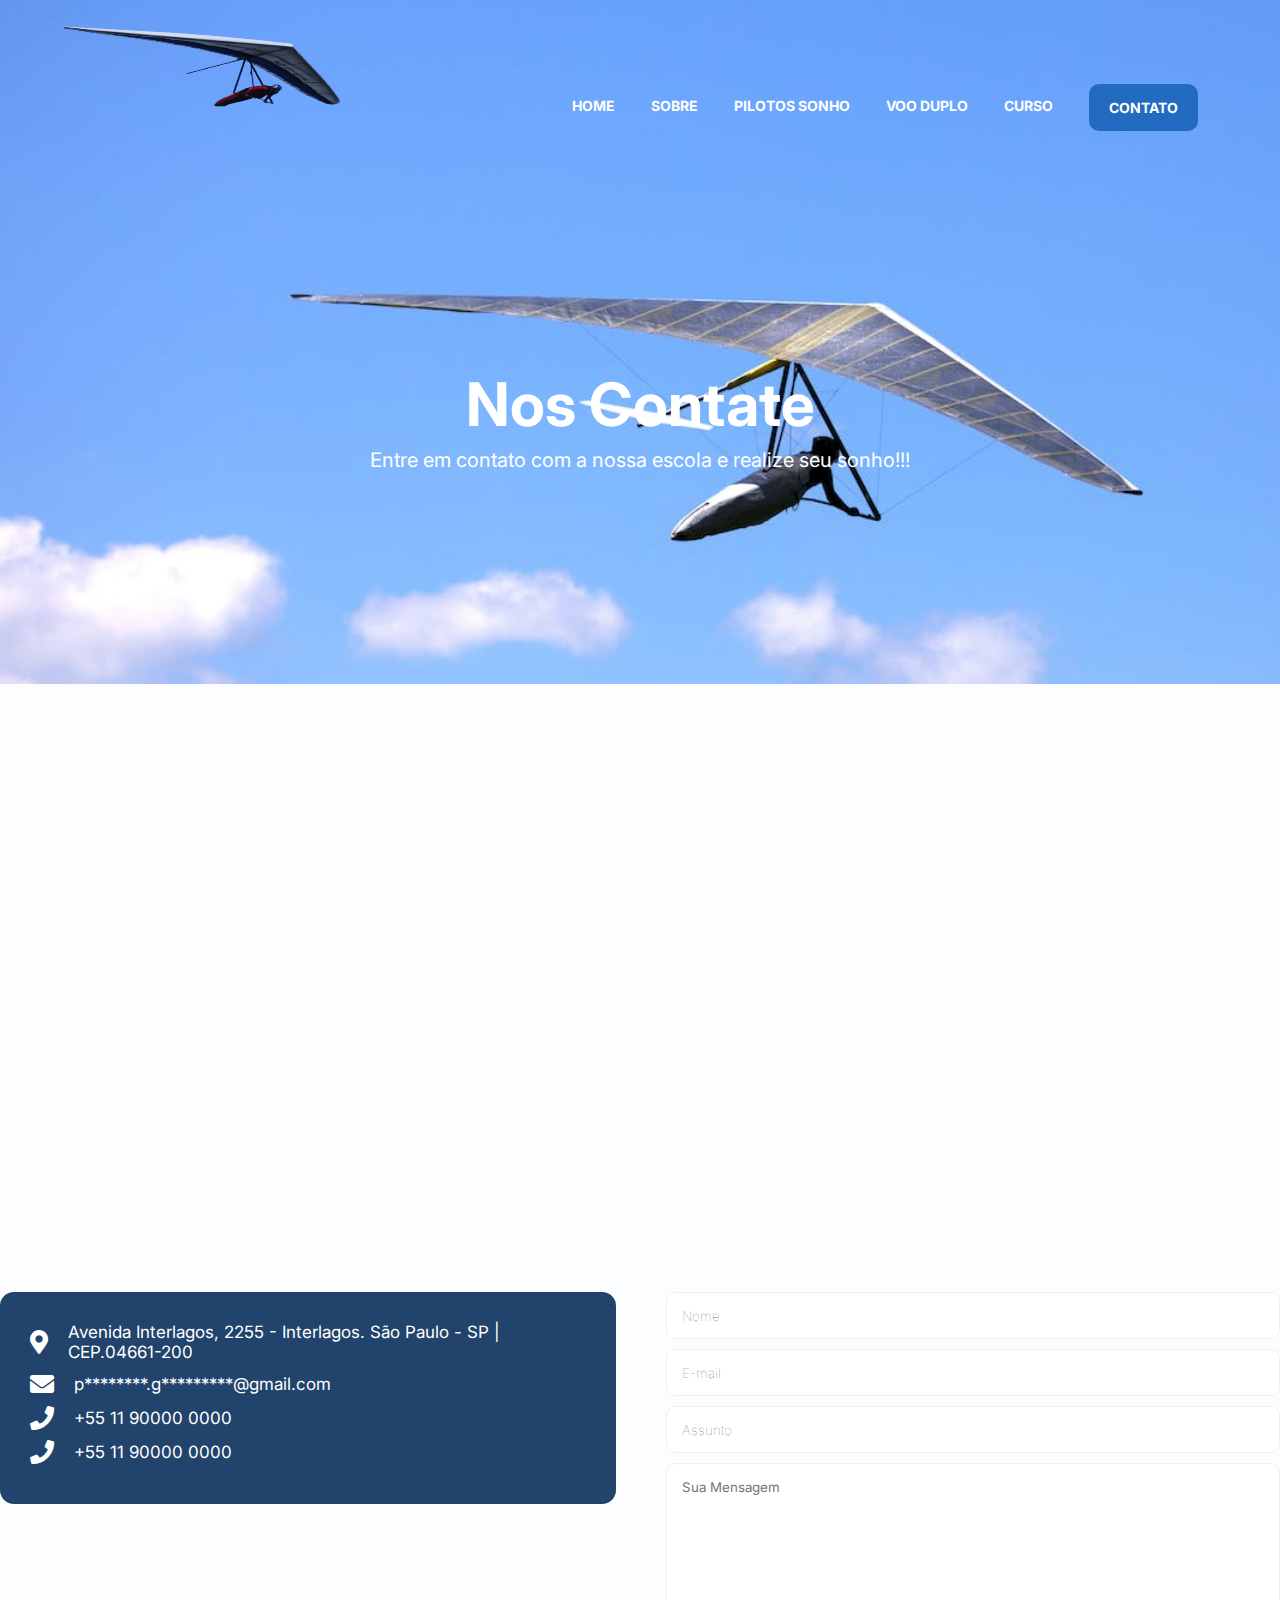
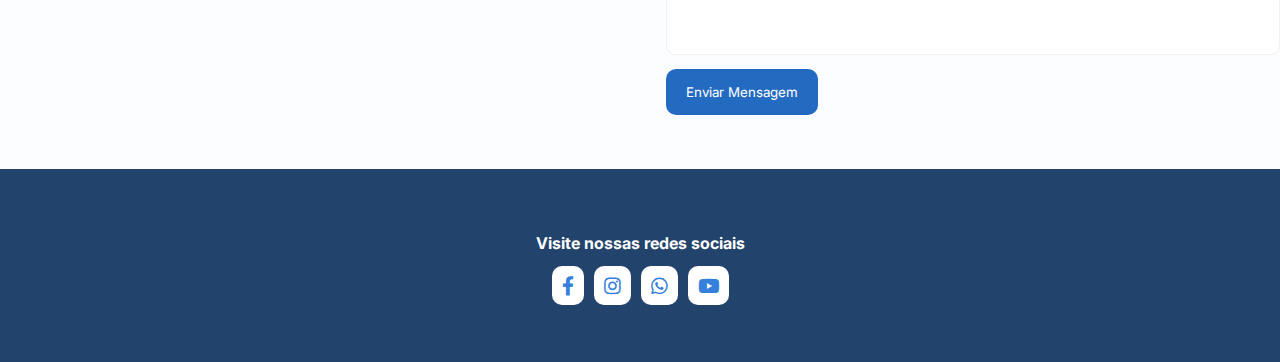
==== contato.html @ a66cff20 "Todos arquivos" ====
<!DOCTYPE html>
<html lang="pt-br">
<head>
    <meta name="viewport" content="width=device-width, initial-scale=1.0">
    <meta charset="UTF-8">
    <link rel="stylesheet" href="style.css">
    <link rel="stylesheet" href="https://cdnjs.cloudflare.com/ajax/libs/font-awesome/5.15.3/css/all.min.css" />

    <title>Contato | Website Sonho</title>
</head>


<body>
    <header class="fundo" style="background-image: url('images/fundo6.jpeg');">
        <div class="container">
            <nav>
               <a href="index.html">
                <img src="images/1.png"  style="margin-left: 0;" alt="logo" width="280" height="150"></a>
                <ul class="ul">
                    <a href="index.html">Home</a>
                    <a href="index.html#sobre-texto-do-meio">Sobre</a>
                    <a href="pilotos-sonho.html">Pilotos Sonho</a>
                    <a href="voo-duplo.html">Voo Duplo</a>
                    <a href="curso.html">Curso</a>
                    <a class="btn" href="contato.html">Contato</a>
                    <div class="close-icon" onclick="closeMenu()">
                        <i class="fa fa-times-circle"></i>
                
                    </div>
                </ul>
                <div class="menu-icon" onclick="openMenu()">
                    <i class="fa fa-bars"></i>
                </div>
            </nav>
            <section class="banner">
                <div class="banner-text">
                    <h1>Nos Contate</h1>
                    <p>Entre em contato com a nossa escola e realize seu sonho!!!</p>
                </div>
            </section>
        </div>
    </header>


    <section class="contato">
        <div class="container">
            <div class="mapa">
                <iframe src="https://www.google.com/maps/embed?pb=!1m18!1m12!1m3!1d58477.66861013072!2d-46.671462399999996!3d-23.645388800000003!2m3!1f0!2f0!3f0!3m2!1i1024!2i768!4f13.1!3m3!1m2!1s0x94ce501ac3b77f8f%3A0xdaa230261180506a!2sShopping%20Interlagos!5e0!3m2!1spt-BR!2sbr!4v1689040786332!5m2!1spt-BR!2sbr"
                 width="100%" height="500px" style="border:0;" allowfullscreen="" loading="lazy" referrerpolicy="no-referrer-when-downgrade"></iframe>
            </div>
        </div>
            <div class="contato-info">
                <div class="left-side">
                <div>
                    <i class="fas fa-map-marker-alt"></i>
                    <p> Avenida Interlagos, 2255 - Interlagos. São Paulo - SP | CEP.04661-200</p>
                </div>
                <div>
                    <i class="fas fa-envelope"></i>
                    <p> p********.g*********@gmail.com</p>
                </div>
                <div>  
                <i class="fas fa-phone"></i>
                    <p> +55 11 90000 0000</p>
            </div>
            <div>
                    <i class="fas fa-phone"></i>
                    <p> +55 11 90000 0000</p>
            </div>
            </div>
                <div class="right-side">
                <form action="">
                    <input type="text" placeholder="Nome" required>
                    <input type="email" placeholder="E-mail" required>
                    <input type="text" placeholder="Assunto" required>
                    <textarea cols="30" rows="10" placeholder="Sua Mensagem" required></textarea>
                    <button class="btn">Enviar Mensagem</button>
                </form>
            </div>
        </div>
    </section>

    
    <footer class="footer">
        <div class="container">
            <div class="links">
                <h4>Visite nossas redes sociais</h4>
                <a href="https://www.facebook.com" target="_blank"><i class="fab fa-facebook-f"></i></a>
                <a href="https://www.instagram.com" target="_blank"> <i class="fab fa-instagram"></i></a>
                <a href="https://www.whatsapp.com" target="_blank"> <i class="fab fa-whatsapp"></i></a>
                <a href="https://www.youtube.com" target="_blank"> <i class="fab fa-youtube"></i></a>
            </div>
    </div> 
    </footer>  
    <script src="main.js"></script> 


</body>
</html>
---- style.css ----
@import url('https://fonts.googleapis.com/css2?family=Inter:wght@300;400;500;600;700&display=swap');

*{
    margin: 0;
    padding: 0;
    box-sizing: border-box;
    text-decoration: none;
    outline: none;
    font-family: 'Inter', sans-serif;
}

body{
    background-color: #f1f6fc31;
    scroll-behavior: smooth;
}

section,
footer {
    padding: 54px 0;
}

h3{
    font-size: 50px;
}

p{
    color: #0000009c;
}

.container{
    max-width: 1400px;
    margin: 0 auto;
    padding: 0 5%;
    width: 100%;
    height: auto;
}

.logo{
    width: 5%;
}

.fundo{
    width: 100%;
    height: auto;
}

.btn{
    background-color: #236ac1;
    color: white;
    padding: 15px 20px;
    border-radius: 10px;
    cursor: pointer;
    display: inline-block;
    transition: 0.1s;
}

.btn.animate-btn{
    margin-bottom: 20px;
    margin-top: 20px;
    animation: animate-outline 1s ease-out infinite;
}

.btn:hover{
    background-color: #3580db;

} 

@keyframes animate-outline {
    from{
        outline: 0px solid #4f9bf98a;
    }
    to{
        outline: 15px solid #4f9bf900;
    }
}

header{
    background-position: center;
    background-size: cover;
    background-attachment: fixed;
}

nav{
    display: flex;
    align-items: center;
    justify-content: space-between;
    padding-top: 10px;
    margin-top: 0;
}

nav ul{
    margin-top: 40px;
    display: flex;
    align-items: center;
}

nav ul a{
    color: white;
    margin: 0 18px;
    font-weight: bold;
    text-transform: uppercase;
    font-size: 14px;
    display: block;
}

nav ul a:not(.btn):after{
    content: "";
    background-color: #236ac1;
    height: 3px;
    width: 0%;
    display: block;
    margin: 0 auto;
    transition: 1s;
}

nav ul a:hover::after{
    width: 100%;
}

nav .menu-icon{
    cursor: pointer;
    font-size: 25px;
    color: white;
    display: none;
}

nav .close-icon{
    cursor: pointer;
    display: none;
    font-size: 30px;
    color: white;
}

.banner{
    display: flex;
    justify-content: center;
}

.banner .banner-text{
    margin: 150px;
    text-align: center;
    padding: 0 90px;
}

.banner .banner-text h1{
    font-size: 60px;
    color: white;
}

.banner .banner-text p{
    font-size: 20px;
    color: white;
    margin: 8px;
    text-decoration: dotted;
}

.faca-mais .container{
    display: flex;
    align-items: center;
}

.faca-mais .faca-mais-text{
    width: 50%;
    padding: 0 40px;
}

.faca-mais .faca-mais-text h3{
    font-size: 40px;
}

.faca-mais .faca-mais-text p{
    margin: 10px 0 20px 0;
}

.faca-mais .faca-mais-img{
    width: 40%;
}

.faca-mais .faca-mais-img img{
    width: 70%;
}

.footer{
    background-color: #22436b;
    text-align: center;
}

.footer i{
    color: #3580db;
    font-size: 19px;
    background-color: white;
    padding: 10px;
    margin: 3px;
    border-radius: 10px;
}

.footer h4{
    margin: 10px 0 10px 0;
    margin-top: 10px;
    color: white;
}

.contato-info{
    display: flex;
    justify-content: space-between;
    margin-top: 50px;
}

.contato-info .left-side{
    width: 50%;
    padding: 30px;
    background-color: #22436b;
    border-radius: 14px;
    margin-right: 50px;
    height: fit-content;
}

.contato-info .left-side div{
    display: flex;
    align-items: center;
    margin-bottom: 10px;
}

.contato-info .left-side div i{
   font-size: 24px;
   margin-right: 20px;
   color: white;
}

.contato-info .left-side p{
    font-size: 17px;
    color: white;
}

.contato-info .right-side{
    width: 50%;
}

.contato-info .right-side input{
    display: block;
    width: 100%;
    margin-bottom: 10px;
    height: 47px;
    padding: 15px;
    border-radius: 9px;
    transition: 0.3s;
    border: 1px solid #f1f1f1;
    color: #212121;
    font-weight: lighter;
}

.contato-info .right-side input:focus,
.contato-info .right-side textarea:focus{
    border-color: #236ac1;
}

.contato-info .right-side textarea{
    border: 1px solid #f1f1f1;
    color: #212121;
    border-radius: 9px;
    margin-bottom: 10px;
    padding: 15px;
    width: 100%;
    transition: 0.3s;
    resize: none;
}

.contato-info .right-side button{
    border: none;

}

@media(max-width: 830px){
    ul{
        position: fixed;
        top: 0;
        left: 0;
        background-color: #22436b;
        width: 100%;
        height: 100%;
        flex-direction: column;
        align-items: center;
        justify-content: center;
        clip-path: circle(0% at 100% 0);
        transition: 2s;
    }
    .ul.open{
        clip-path: circle(141.4% at 100% 0);
    }
    .ul a{
        margin: 10px 0;
        font-size: 16px;
    }
    nav .menu-icon{
        display: block;
    }
    nav .close-icon{
        display: block;
        position: absolute;
        top: 46px;
        right: 24px;
    }

    .faca-mais .faca-mais-text{
        margin-top: 10px;
        padding: 0 20px;
        order: 1;
    }

    .faca-mais .container{
        flex-direction: column;
    }

    .faca-mais .h3{
        font-size: 48px;
    }

    .faca-mais .faca-mais-text,
    .faca-mais .faca-mais-img{
        width: 80%;
    }

    .banner .banner-text{
        padding: 0;
        margin: 80px;
    }

    .banner .banner-text h1{
        font-size: 60px;
    }

    .banner .banner-text p{
        font-size: 15px;
    }

    .contato .contato-info{
        flex-direction: column-reverse;
        flex-wrap: wrap;
    }

    .contato-info .right-side,
    .contato-info .left-side{
        width: 90%;
        margin-left: 5%;
    }

    .contato-info .right-side{
        margin-bottom: 30px;
    }
    
    @media (max-width: 500px) {
        .banner .banner-text h1{
            font-size: 50px;
        }
        .faca-mais .faca-mais-text h3{
            font-size: 40px;
        }
    }
}
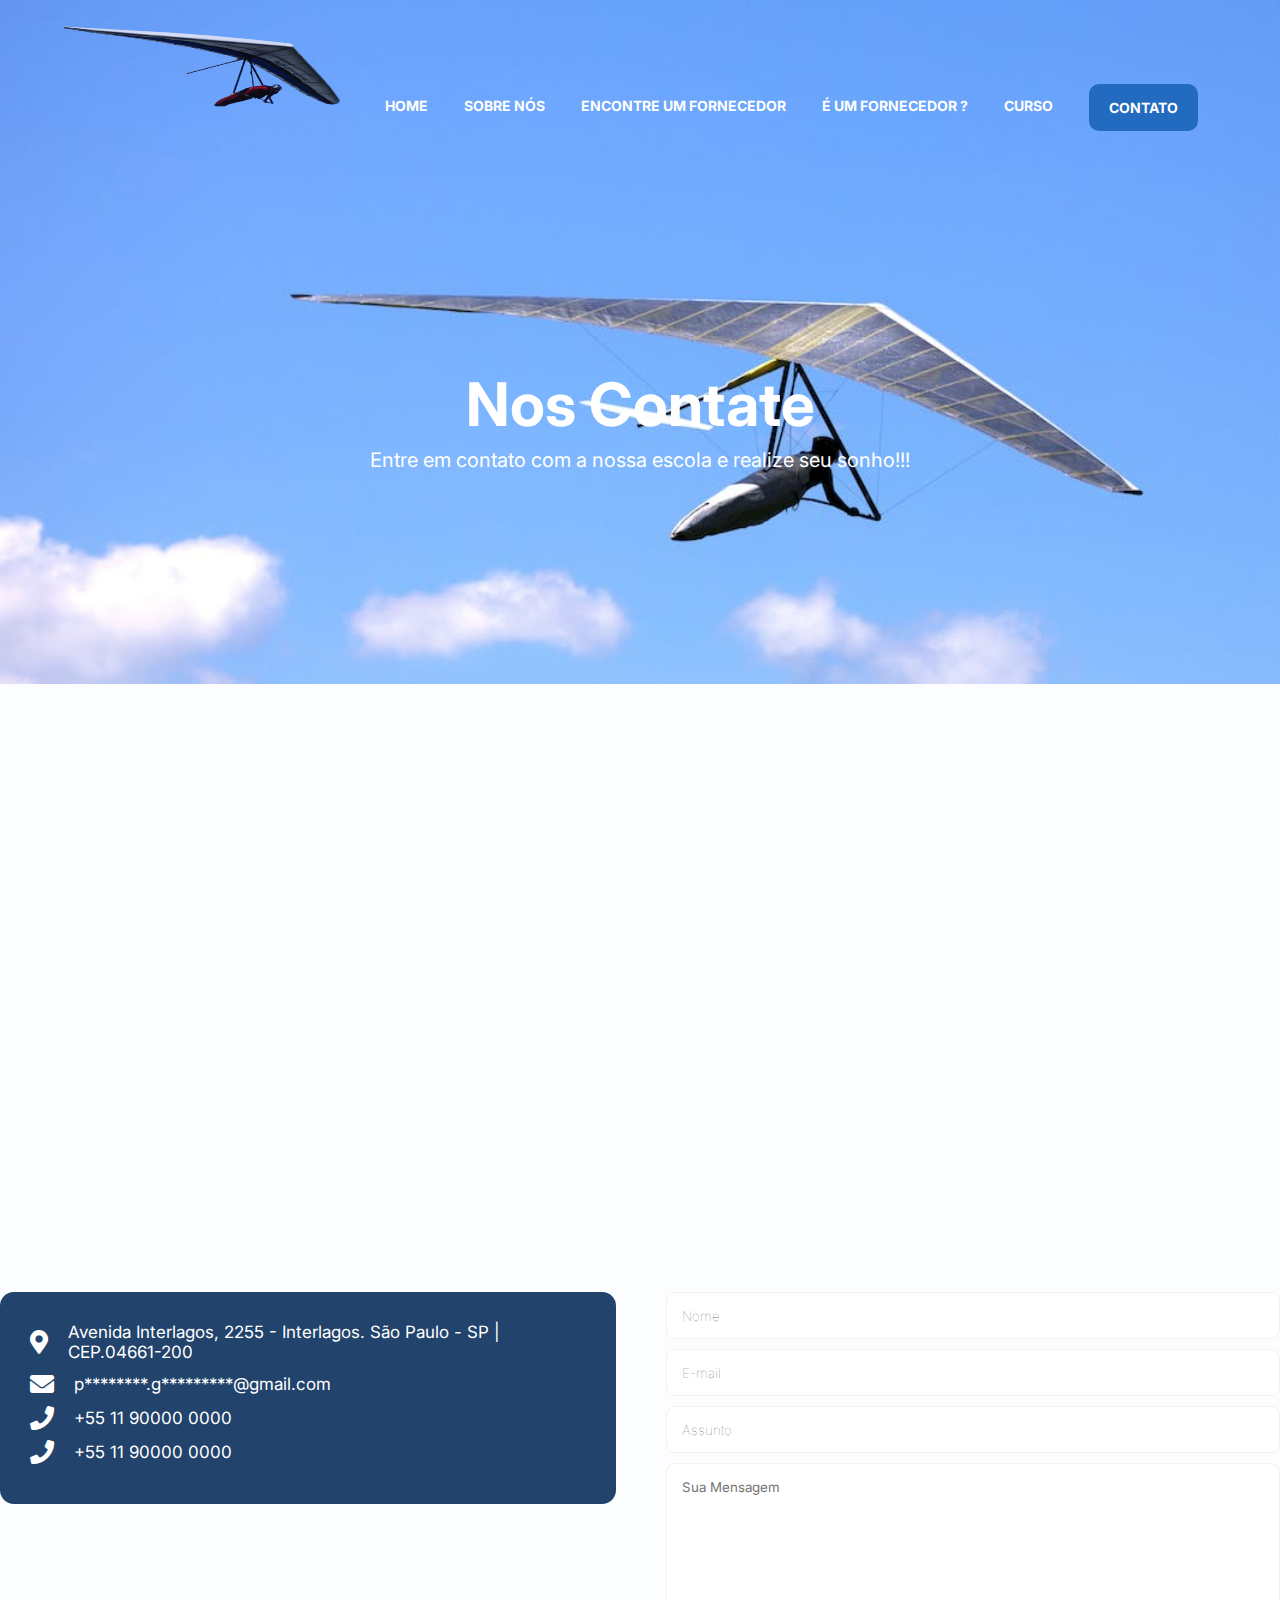
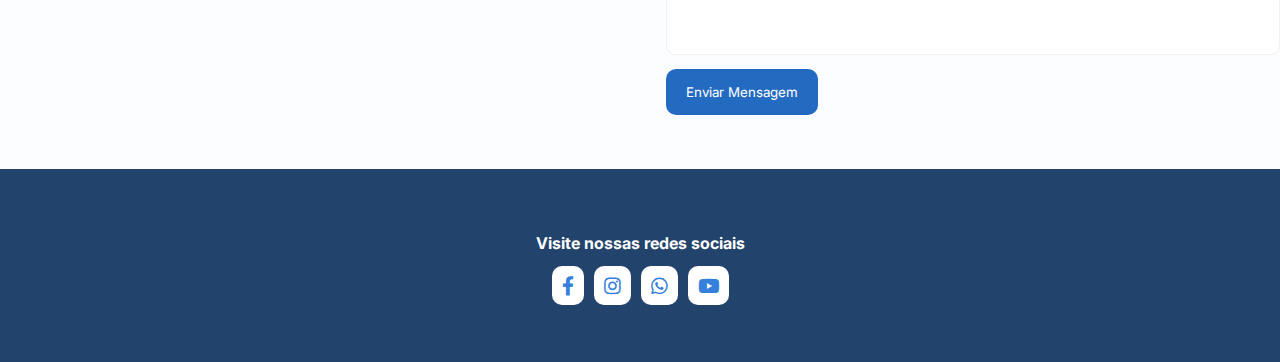
==== commit c547a245: "Alterações Home" ====
--- a/contato.html
+++ b/contato.html
@@ -6,7 +6,7 @@
     <link rel="stylesheet" href="style.css">
     <link rel="stylesheet" href="https://cdnjs.cloudflare.com/ajax/libs/font-awesome/5.15.3/css/all.min.css" />
 
-    <title>Contato | Website Sonho</title>
+    <title>Contato | Website Zona Orgânica</title>
 </head>
 
 
@@ -18,9 +18,9 @@
                 <img src="images/1.png"  style="margin-left: 0;" alt="logo" width="280" height="150"></a>
                 <ul class="ul">
                     <a href="index.html">Home</a>
-                    <a href="index.html#sobre-texto-do-meio">Sobre</a>
-                    <a href="pilotos-sonho.html">Pilotos Sonho</a>
-                    <a href="voo-duplo.html">Voo Duplo</a>
+                    <a href="#sobre-texto-do-meio">Sobre nós</a>
+                    <a href="encontre-fornecedor.html">Encontre um Fornecedor</a>
+                    <a href="um-fornecedor.html">É um fornecedor ?</a>
                     <a href="curso.html">Curso</a>
                     <a class="btn" href="contato.html">Contato</a>
                     <div class="close-icon" onclick="closeMenu()">
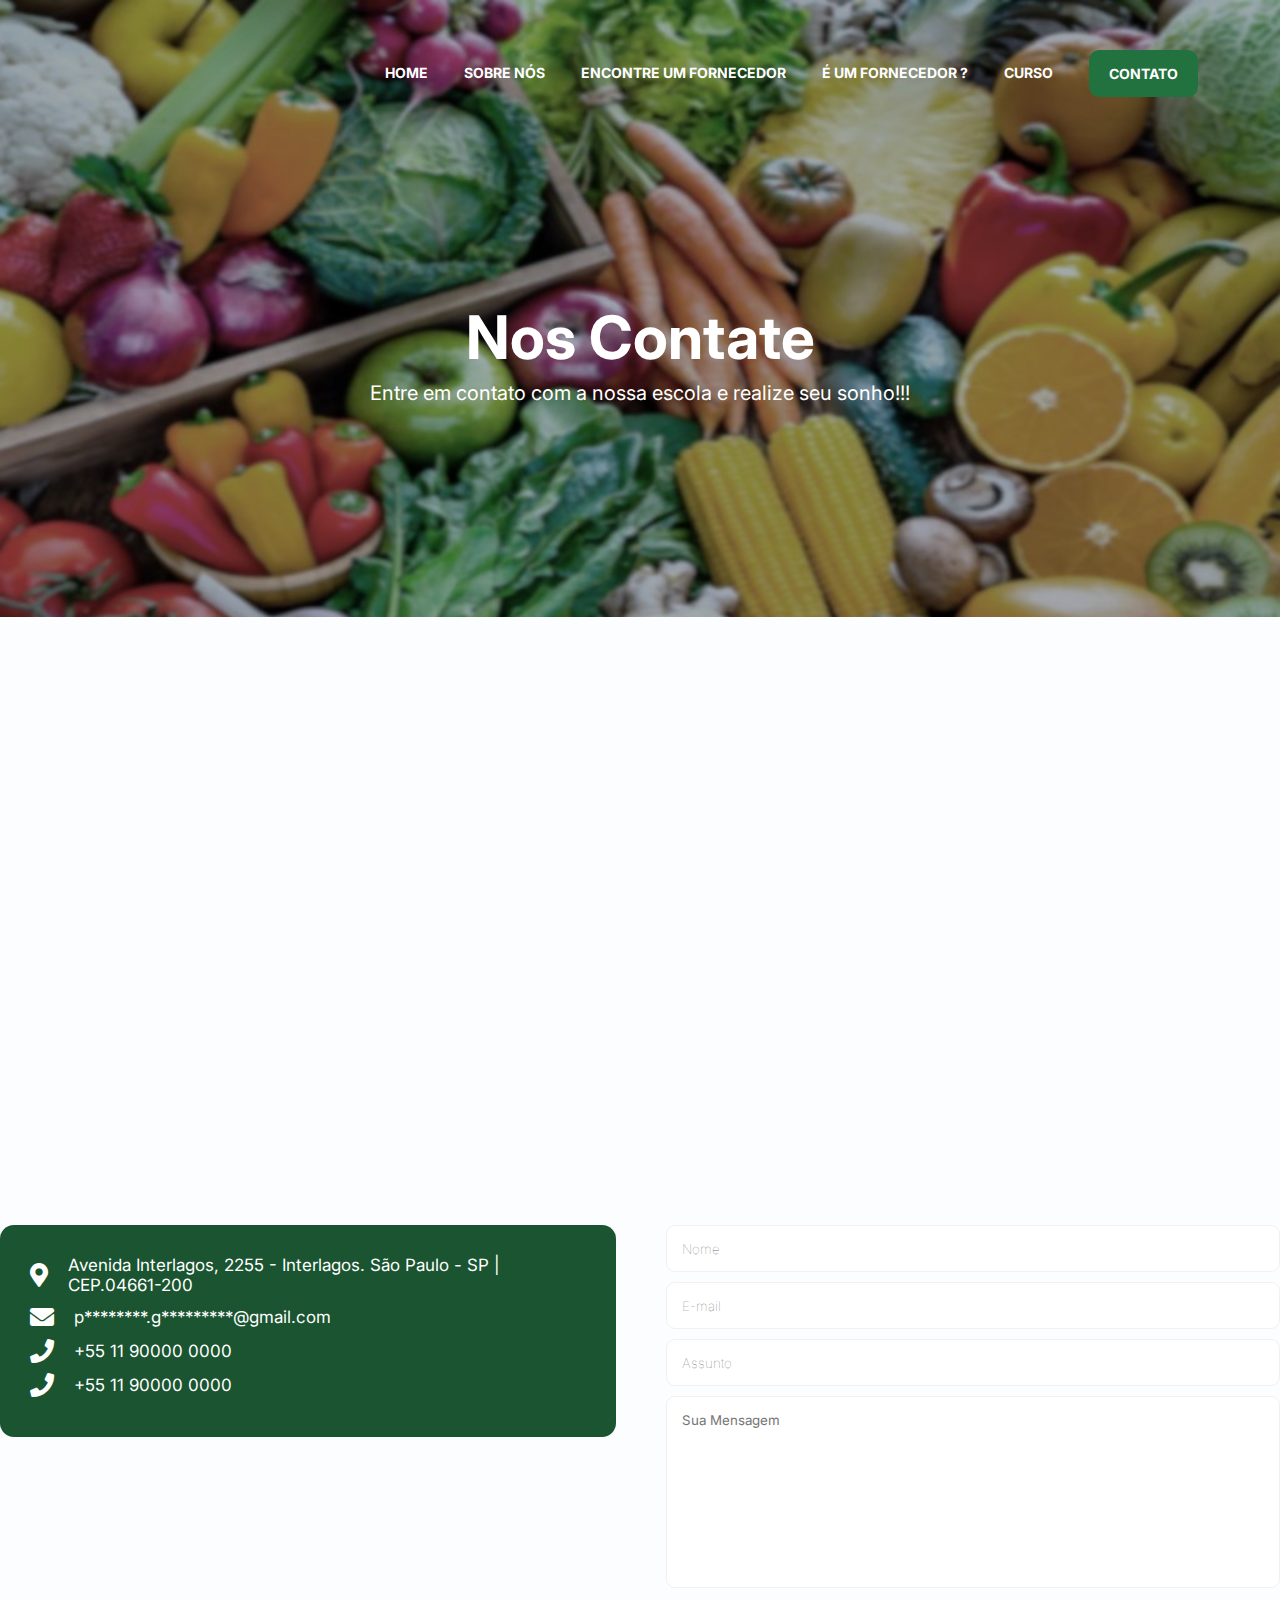
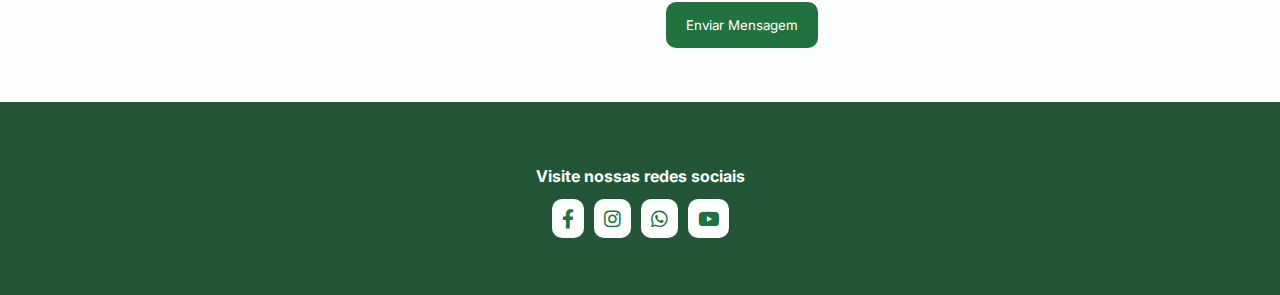
==== commit 092f4da6: "Alterações Home - Imagens/cores" ====
--- a/contato.html
+++ b/contato.html
@@ -11,11 +11,11 @@
 
 
 <body>
-    <header class="fundo" style="background-image: url('images/fundo6.jpeg');">
+    <header class="fundo" style="background-image: url('images/legumes-fundo.jpg');">
         <div class="container">
             <nav>
                <a href="index.html">
-                <img src="images/1.png"  style="margin-left: 0;" alt="logo" width="280" height="150"></a>
+</a>
                 <ul class="ul">
                     <a href="index.html">Home</a>
                     <a href="#sobre-texto-do-meio">Sobre nós</a>
--- a/style.css
+++ b/style.css
@@ -45,7 +45,7 @@
 }
 
 .btn{
-    background-color: #236ac1;
+    background-color: #227240;
     color: white;
     padding: 15px 20px;
     border-radius: 10px;
@@ -61,13 +61,13 @@
 }
 
 .btn:hover{
-    background-color: #3580db;
+    background-color: #227240;
 
 } 
 
 @keyframes animate-outline {
     from{
-        outline: 0px solid #4f9bf98a;
+        outline: 0px solid #1c5d3d8a;
     }
     to{
         outline: 15px solid #4f9bf900;
@@ -105,7 +105,7 @@
 
 nav ul a:not(.btn):after{
     content: "";
-    background-color: #236ac1;
+    background-color: #227240;
     height: 3px;
     width: 0%;
     display: block;
@@ -181,12 +181,12 @@
 }
 
 .footer{
-    background-color: #22436b;
+    background-color: #235636;
     text-align: center;
 }
 
 .footer i{
-    color: #3580db;
+    color: #227240;
     font-size: 19px;
     background-color: white;
     padding: 10px;
@@ -209,7 +209,7 @@
 .contato-info .left-side{
     width: 50%;
     padding: 30px;
-    background-color: #22436b;
+    background-color: #1a5430;
     border-radius: 14px;
     margin-right: 50px;
     height: fit-content;
@@ -251,7 +251,7 @@
 
 .contato-info .right-side input:focus,
 .contato-info .right-side textarea:focus{
-    border-color: #236ac1;
+    border-color: #227240;
 }
 
 .contato-info .right-side textarea{
@@ -275,7 +275,7 @@
         position: fixed;
         top: 0;
         left: 0;
-        background-color: #22436b;
+        background-color: #1a5430;
         width: 100%;
         height: 100%;
         flex-direction: column;
